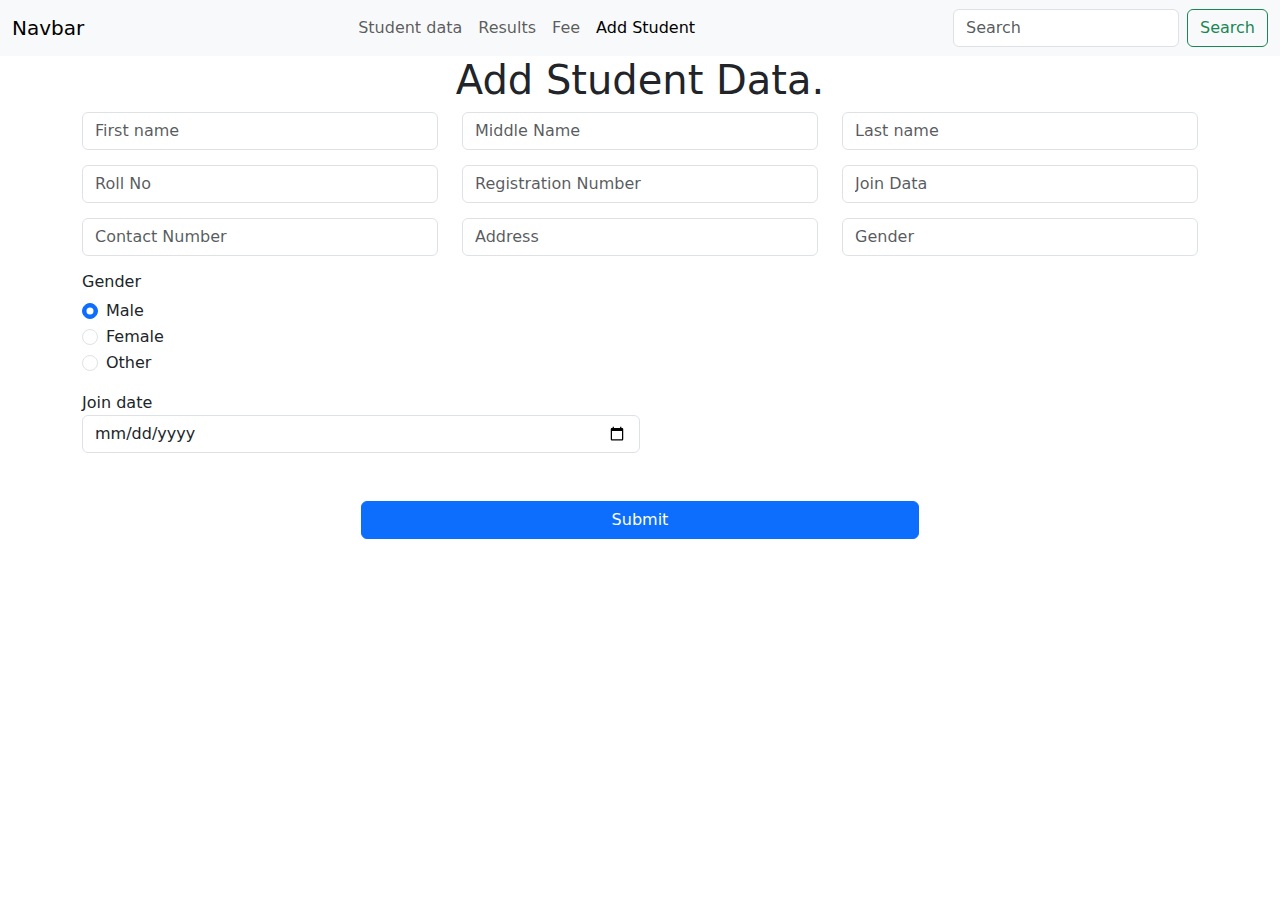
==== pages/add-student.html @ 978a948c "init project and add login and signup api" ====
<!DOCTYPE html>
<html lang="en">

<head>
  <link href="https://cdn.jsdelivr.net/npm/bootstrap@5.3.3/dist/css/bootstrap.min.css" rel="stylesheet"
    integrity="sha384-QWTKZyjpPEjISv5WaRU9OFeRpok6YctnYmDr5pNlyT2bRjXh0JMhjY6hW+ALEwIH" crossorigin="anonymous" />

  <!-- Fonts -->
  <link rel="preconnect" href="https://fonts.googleapis.com" />
  <link rel="preconnect" href="https://fonts.gstatic.com" crossorigin />
  <link
    href="https://fonts.googleapis.com/css2?family=Poppins:ital,wght@0,100;0,200;0,300;0,400;0,500;0,600;0,700;0,800;0,900;1,100;1,200;1,300;1,400;1,500;1,600;1,700;1,800;1,900&display=swap"
    rel="stylesheet" />
  <link href="https://fonts.googleapis.com/css2?family=Silkscreen:wght@400;700&display=swap" rel="stylesheet" />

  <meta charset="UTF-8">
  <meta name="viewport" content="width=device-width, initial-scale=1.0">
  <title>Add Student</title>
</head>

<body>

  <!-- Nav bar.. -->

  <nav class="navbar  navbar-expand-lg bg-body-tertiary ">
    <div class="container-fluid">


      <a class="navbar-brand" href="#">Navbar</a>

      <ul class="navbar-nav">
        <li class="nav-item">
          <a class="nav-link " href="index.html">Student data</a>
        </li>
        <li class="nav-item">
          <a class="nav-link" href="result.html">Results</a>
        </li>
        <li class="nav-item">
          <a class="nav-link" href="fee-structure.html">Fee</a>
        </li>
        <li class="nav-item">
          <a class="nav-link active" aria-current="page" href="add-student.html">Add Student</a>
        </li>
      </ul>

      <form class="d-flex" role="search">
        <input class="form-control me-2 " type="search" placeholder="Search" aria-label="Search">
        <button class="btn btn-outline-success " type="submit">Search</button>
      </form>
    </div>
  </nav>


  <!-- inputfield -->

  <div class="container  ">
    <form action="#" class="mb-5">

      <div style="display: flex; flex-direction: column; gap: 15px;">
        <div class="row">
          <div style="text-align: center;">
            <h1>Add Student Data.</h1>
          </div>
          <div class="col">
            <input type="text" id="" class="form-control" placeholder="First name" aria-label="First name" required>
          </div>
          <div class="col">
            <input type="text" class="form-control" placeholder="Middle Name" aria-label="Last name">
          </div>
          <div class="col">
            <input type="text" class="form-control" placeholder="Last name" aria-label="Last name" required>
          </div>
        </div>

        <!--  -->

        <div class="row">

          <div class="col">

            <input type="text" class="form-control" placeholder="Roll No" aria-label="First name" required>
          </div>
          <div class="col">
            <input type="text" class="form-control" placeholder="Registration Number" aria-label="Last name" required>
          </div>
          <div class="col">
            <input type="text" class="form-control" placeholder="Join Data" aria-label="Last name" required>
          </div>
        </div>

        <!--  -->

        <div class="row">

          <div class="col">

            <input type="text" class="form-control" placeholder="Contact Number" aria-label="First name" required>
          </div>
          <div class="col">
            <input type="text" class="form-control" placeholder="Address" aria-label="Last name" required>
          </div>
          <div class="col">
            <input type="text" class="form-control" placeholder="Gender" aria-label="Last name" required>
          </div>
        </div>
      </div>


      <!-- Radio box  -->

      <div class="mt-3">
        <h6>Gender</h6>
      </div class="was-validated">
      <div class="form-check">
        <input type="radio" class="form-check-input" id="validationFormCheck2" name="radio-stacked" checked required>
        <label class="form-check-label" for="validationFormCheck2">Male</label>
      </div>
      <div class="form-check ">
        <input type="radio" class="form-check-input" id="validationFormCheck3" name="radio-stacked" required>
        <label class="form-check-label" for="validationFormCheck3">Female</label>
      </div>

      <div class="form-check mb-3">
        <input type="radio" class="form-check-input" id="validationFormCheck3" name="radio-stacked" required>
        <label class="form-check-label" for="validationFormCheck3">Other</label>

      </div>
      <div class="col-12 col-md-6">
        <div class="form-group">
          <label for="date">Join date</label>
          <input type="date" id="date" class="form-control" min="2000-01-01" max="2100-12-30">
        </div>
      </div>


      <div class="col-md-12 text-center mt-5">
        <button type="submit" class="btn btn-primary" style="width: 50%;">Submit</button>
      </div>

  </div>
  <!--  -->





  </form>

  </div>


</body>
<script src="https://code.jquery.com/jquery-3.4.1.slim.min.js"
  integrity="sha384-J6qa4849blE2+poT4WnyKhv5vZF5SrPo0iEjwBvKU7imGFAV0wwj1yYfoRSJoZ+n" crossorigin="anonymous"></script>
<script src="https://cdn.jsdelivr.net/npm/popper.js@1.16.0/dist/umd/popper.min.js"
  integrity="sha384-Q6E9RHvbIyZFJoft+2mJbHaEWldlvI9IOYy5n3zV9zzTtmI3UksdQRVvoxMfooAo" crossorigin="anonymous"></script>
<script src="https://cdn.jsdelivr.net/npm/bootstrap@4.4.1/dist/js/bootstrap.min.js"
  integrity="sha384-wfSDF2E50Y2D1uUdj0O3uMBJnjuUD4Ih7YwaYd1iqfktj0Uod8GCExl3Og8ifwB6" crossorigin="anonymous"></script>

</html>
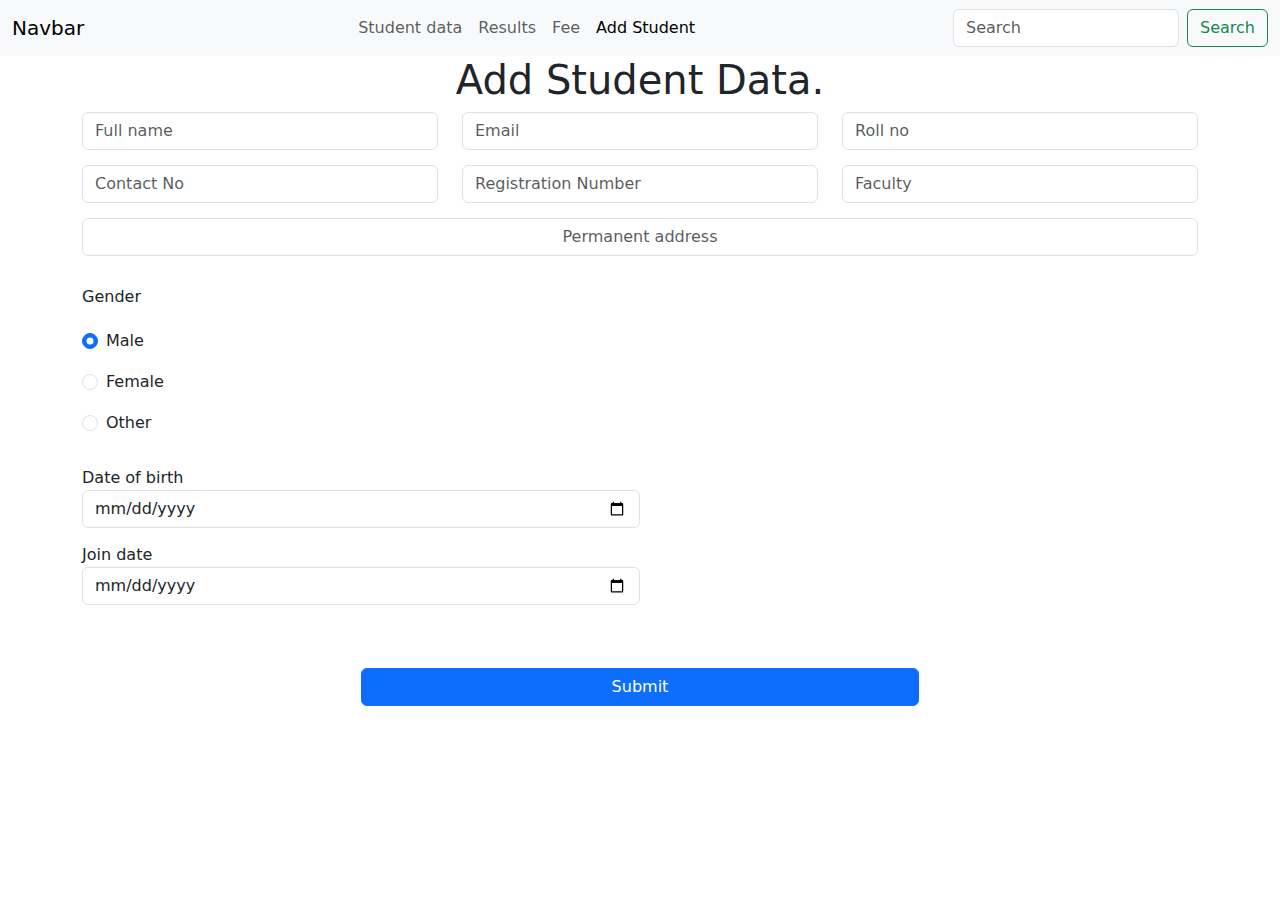
==== commit 59ee390a: "message" ====
--- a/pages/add-student.html
+++ b/pages/add-student.html
@@ -53,8 +53,8 @@
 
   <!-- inputfield -->
 
-  <div class="container  ">
-    <form action="#" class="mb-5">
+  <div class="container ">
+    <form id="addStudentForm" class="mb-5">
 
       <div style="display: flex; flex-direction: column; gap: 15px;">
         <div class="row">
@@ -62,13 +62,15 @@
             <h1>Add Student Data.</h1>
           </div>
           <div class="col">
-            <input type="text" id="" class="form-control" placeholder="First name" aria-label="First name" required>
+            <input name="name" type="text" id="fullName" class="form-control" placeholder="Full name"
+              aria-label="fullName" required>
           </div>
           <div class="col">
-            <input type="text" class="form-control" placeholder="Middle Name" aria-label="Last name">
+            <input name="email" type="text" id="email" class="form-control" placeholder="Email" aria-label="email">
           </div>
           <div class="col">
-            <input type="text" class="form-control" placeholder="Last name" aria-label="Last name" required>
+            <input name="rollNo" type="text" id="rollNo" class="form-control" placeholder="Roll no" aria-label="rollNo"
+              required>
           </div>
         </div>
 
@@ -78,73 +80,69 @@
 
           <div class="col">
 
-            <input type="text" class="form-control" placeholder="Roll No" aria-label="First name" required>
+            <input name="contact" type="text" id="contactNo" class="form-control" placeholder="Contact No"
+              aria-label="contactNo" required>
           </div>
           <div class="col">
-            <input type="text" class="form-control" placeholder="Registration Number" aria-label="Last name" required>
+            <input name="regNo" type="text" id="registrationNo" class="form-control" placeholder="Registration Number"
+              aria-label="registrationNo" required>
           </div>
           <div class="col">
-            <input type="text" class="form-control" placeholder="Join Data" aria-label="Last name" required>
+            <input name="faculty" type="text" id="faculty" class="form-control" placeholder="Faculty"
+              aria-label="faculty" required>
           </div>
         </div>
 
-        <!--  -->
+        <div class="row">
+          <div class="col">
+            <input name="address" type="text" id="address" class="form-control" style="text-align: center;"
+              placeholder="Permanent address" aria-label="address" required>
+          </div>
 
-        <div class="row">
+        </div>
 
-          <div class="col">
+        <!-- Radio box  -->
 
-            <input type="text" class="form-control" placeholder="Contact Number" aria-label="First name" required>
-          </div>
-          <div class="col">
-            <input type="text" class="form-control" placeholder="Address" aria-label="Last name" required>
-          </div>
-          <div class="col">
-            <input type="text" class="form-control" placeholder="Gender" aria-label="Last name" required>
+        <div class="mt-3">
+          <h6>Gender</h6>
+        </div class="was-validated">
+        <div class="form-check">
+          <input name="gender" type="radio" class="form-check-input" id="male" value="male" checked>
+          <label class="form-check-label" for="male">Male</label>
+        </div>
+        <div class="form-check ">
+          <input name="gender" type="radio" class="form-check-input" id="female" value="female">
+          <label class="form-check-label" for="female">Female</label>
+        </div>
+
+        <div class="form-check mb-3">
+          <input name="gender" type="radio" class="form-check-input" id="others" value="others">
+          <label class="form-check-label" for="others">Other</label>
+
+        </div>
+
+
+        <div class="col-12 col-md-6">
+          <div class="form-group">
+            <label for="joinDate">Date of birth</label>
+            <input name="dateOfBirth" type="date" id="dateOfBirth" class="form-control">
           </div>
         </div>
-      </div>
 
+        <div class="col-12 col-md-6 ">
+          <div class="form-group">
+            <label for="date">Join date</label>
+            <input name="joinedDate" type="date" id="joinDate" class="form-control" min="2000-01-01" max="2100-12-30">
+          </div>
+        </div>
 
-      <!-- Radio box  -->
-
-      <div class="mt-3">
-        <h6>Gender</h6>
-      </div class="was-validated">
-      <div class="form-check">
-        <input type="radio" class="form-check-input" id="validationFormCheck2" name="radio-stacked" checked required>
-        <label class="form-check-label" for="validationFormCheck2">Male</label>
-      </div>
-      <div class="form-check ">
-        <input type="radio" class="form-check-input" id="validationFormCheck3" name="radio-stacked" required>
-        <label class="form-check-label" for="validationFormCheck3">Female</label>
-      </div>
-
-      <div class="form-check mb-3">
-        <input type="radio" class="form-check-input" id="validationFormCheck3" name="radio-stacked" required>
-        <label class="form-check-label" for="validationFormCheck3">Other</label>
+        <div class="col-md-12 text-center mt-5">
+          <button type="submit" class="btn btn-primary" style="width: 50%;">Submit</button>
+        </div>
 
       </div>
-      <div class="col-12 col-md-6">
-        <div class="form-group">
-          <label for="date">Join date</label>
-          <input type="date" id="date" class="form-control" min="2000-01-01" max="2100-12-30">
-        </div>
-      </div>
-
-
-      <div class="col-md-12 text-center mt-5">
-        <button type="submit" class="btn btn-primary" style="width: 50%;">Submit</button>
-      </div>
-
-  </div>
-  <!--  -->
-
-
-
-
-
-  </form>
+      <!--  -->
+    </form>
 
   </div>
 
@@ -156,5 +154,6 @@
   integrity="sha384-Q6E9RHvbIyZFJoft+2mJbHaEWldlvI9IOYy5n3zV9zzTtmI3UksdQRVvoxMfooAo" crossorigin="anonymous"></script>
 <script src="https://cdn.jsdelivr.net/npm/bootstrap@4.4.1/dist/js/bootstrap.min.js"
   integrity="sha384-wfSDF2E50Y2D1uUdj0O3uMBJnjuUD4Ih7YwaYd1iqfktj0Uod8GCExl3Og8ifwB6" crossorigin="anonymous"></script>
+<script defer src="../js/addstudent.js"></script>
 
 </html>